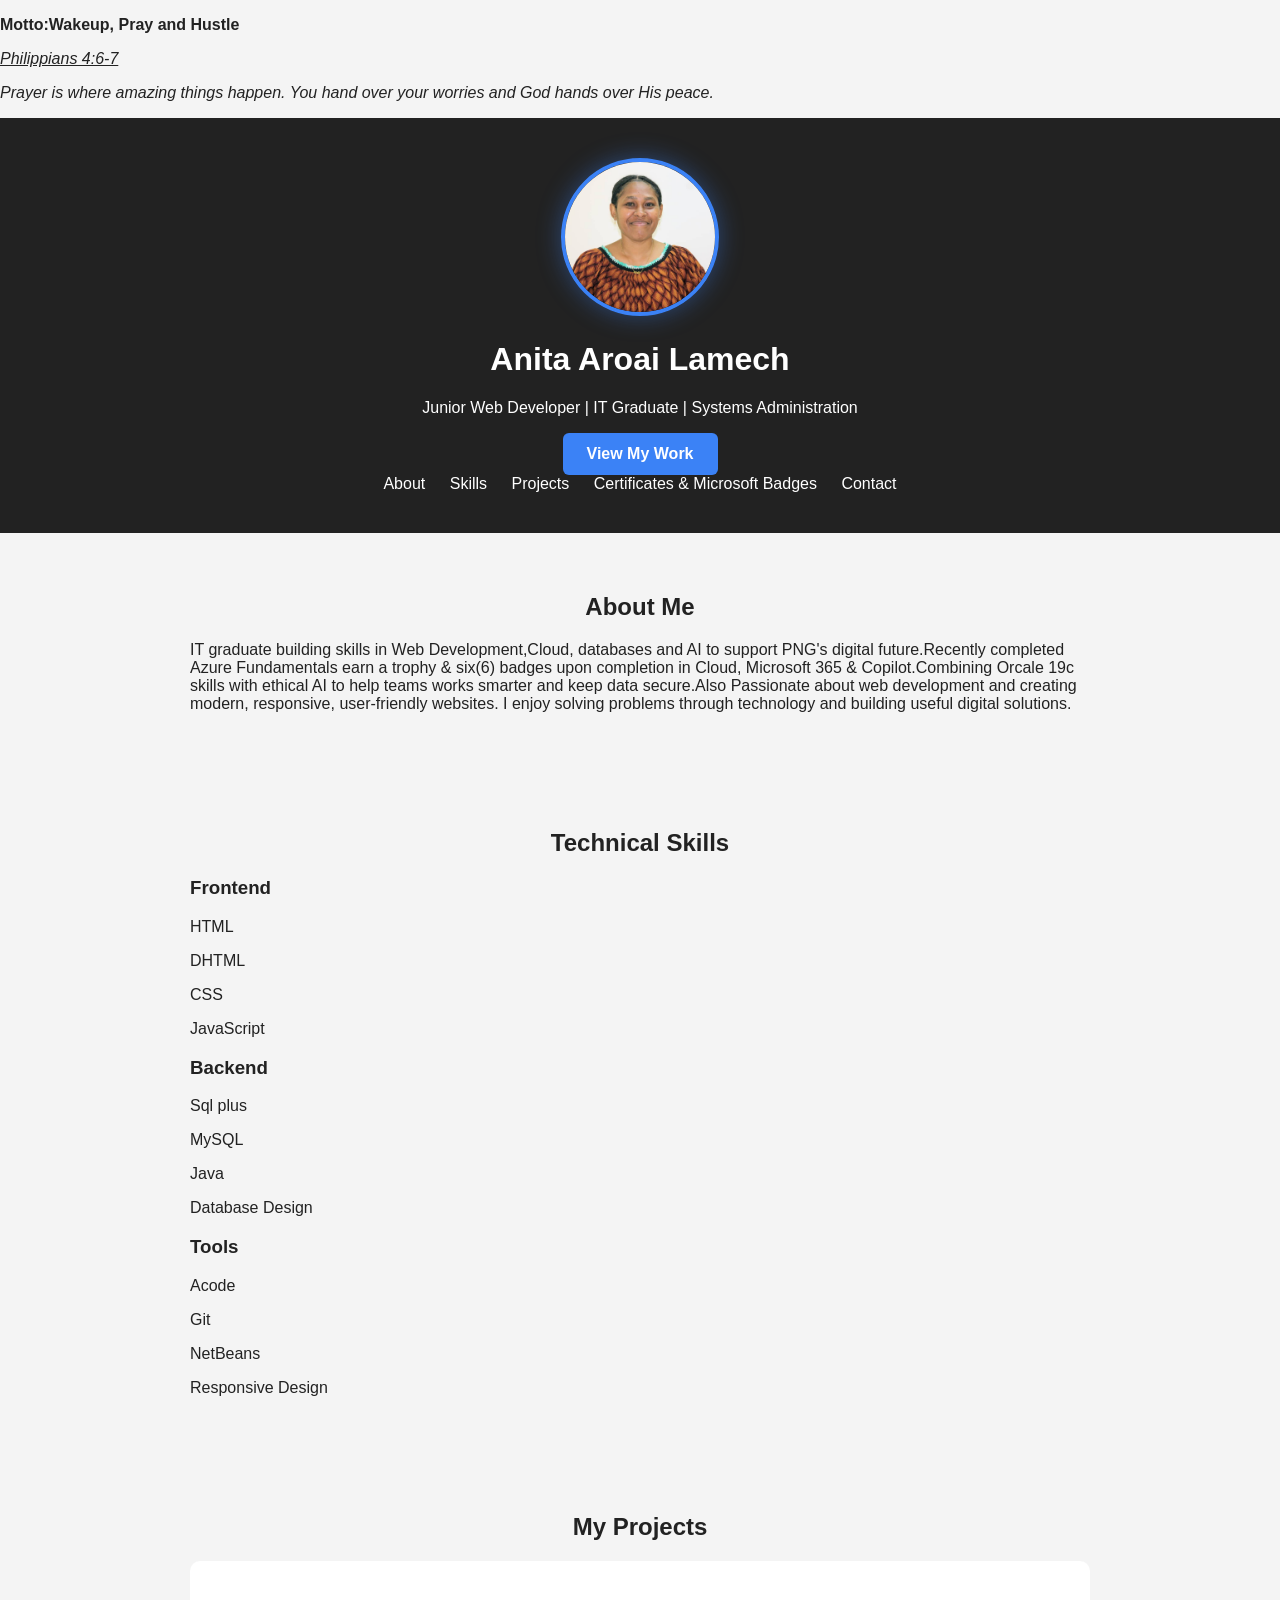
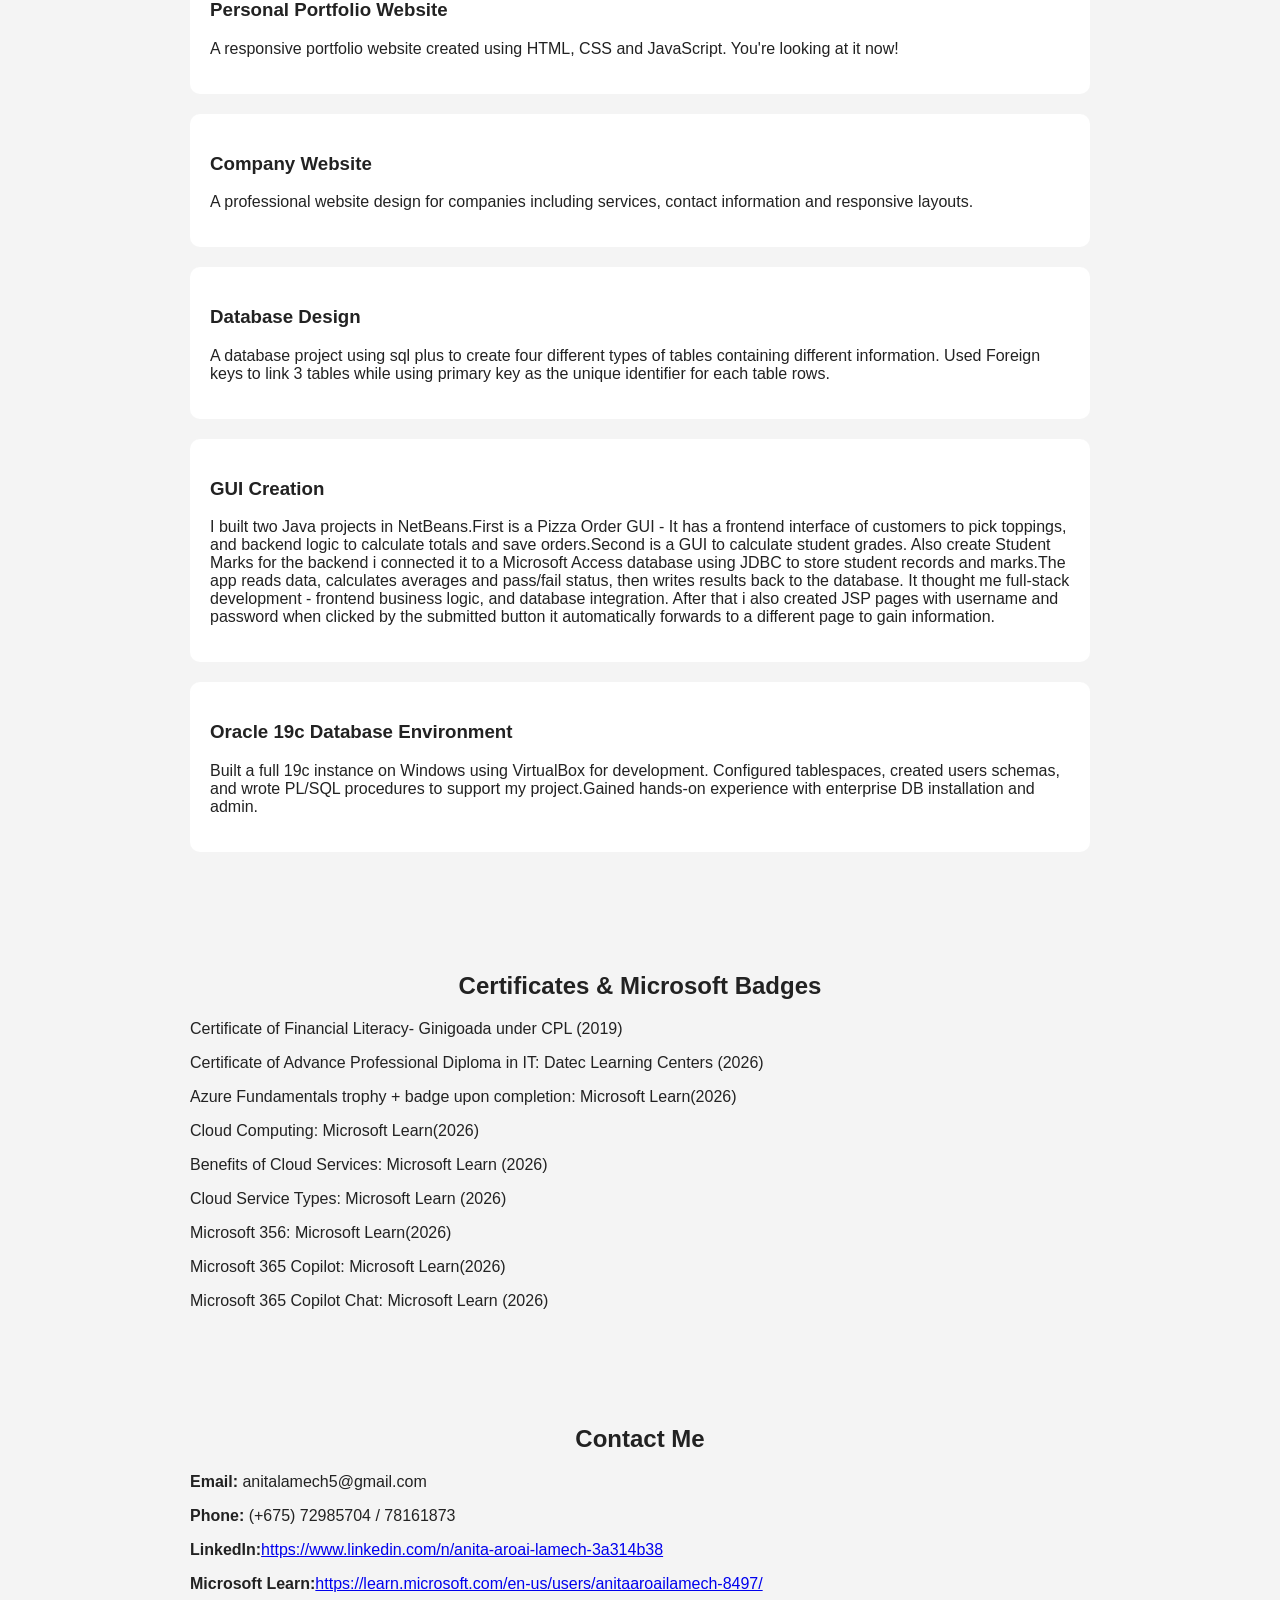
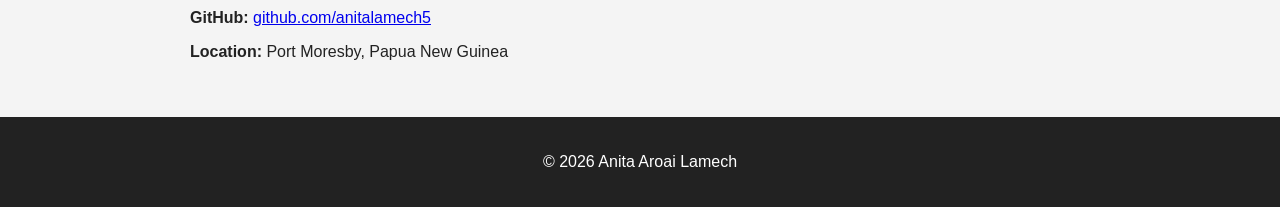
==== index.html @ cdf7db74 "Update index.html" ====
<!DOCTYPE html>
<html lang="en">
<head>
    <meta charset="UTF-8">
    <meta name="viewport" content="width=device-width, initial-scale=1.0">
        <p><b> Motto:Wakeup, Pray and Hustle</b></p>
         <p><i><u> Philippians 4:6-7</u></i></p>
         <p><i> Prayer is where amazing things happen. You hand over your worries and God hands over His peace.</i></p>
    
    <title>Anita Aroai Lamech | IT Graduate & Web Developer</title>
    <link rel="stylesheet" href="style.css">
    <style>
        body { font-family: 'Segoe UI', Sans-Serif; margin: 0; background: #f4f4f4; color: #222; }
        header { background: #222; color: white; text-align: center; padding: 40px; }
        nav a { color: white; margin: 10px; text-decoration: none; }
        section { padding: 40px; max-width: 900px; margin: auto; }
        h2 { text-align: center; }
        .box { display: flex; gap: 15px; justify-content: center; flex-wrap: wrap; }
        .box p { background: white; padding: 15px; border-radius: 8px; }
        .project { background: white; padding: 20px; margin: 20px 0; border-radius: 10px; }
        footer { text-align: center; background: #222; color: white; padding: 20px; }
        @media(max-width: 600px){ nav a { display: block; margin: 15px; }
        .profile{
          width: 180px; height: 180px;
          border-radius: 50%; object-fit: cover; border: 5px solid white; animation: fadeIn 2s;
        }
        .btn{
          display: inline-block; margin: 15px;
        }
        @keyframes fadeIn{
          from{
            opacity: 0; transform: translateY(-30pc)
          }
          to{
            opacity: 1; transform: translateY(0);
          }
          }
          section{
            animation: slideUp 1s;
          }
          @keyframes slideUp{
            from{
              opacity: 0;
              transform: translateY(40px);
            }
            to{
              opacity: 1;
              transform-box: translateY(0);
            }
            
          }
        }
        .profile-container {
  margin-bottom: 25px;
  text-align: center;
}

.profile-pic {
  width: 150px;
  height: 150px;
  border-radius: 50%;
  object-fit: cover;
  border: 4px solid #3b82f6;
  box-shadow: 0 0 25px rgba(59, 130, 246, 0.4);
  display: block;
  margin: 0 auto;
}

@media(max-width:600px){
  .profile-pic {
    width: 120px;
    height: 120px;
  }
}
        
    </style>
</head>
<body>
    <header>
      <div class="profile-container">
        <img src="profile.jpg" alt="Anita Lamech" class="profile-pic">
        </div>
        <h1>Anita Aroai Lamech</h1>
        <p>Junior Web Developer | IT Graduate | Systems Administration</p>
        <a href="#projects" class="btn">View My Work</a>
        <nav>
            <a href="#about">About</a>
            <a href="#skills">Skills</a>
            <a href="#projects">Projects</a>
            <a href="certificates">Certificates & Microsoft Badges</a>
            <a href="#contact">Contact</a>
        </nav>
    </header>
    <section id="about">
        <h2>About Me</h2>
        <p>IT graduate building skills in Web Development,Cloud, databases and AI to support PNG's digital future.Recently completed Azure Fundamentals earn a trophy & six(6) badges upon completion in Cloud, Microsoft 365 & Copilot.Combining Orcale 19c skills with ethical AI to help teams works smarter and keep data secure.Also Passionate about web development and creating modern, responsive, user-friendly websites. I enjoy solving problems through technology and building useful digital solutions.</p>
    </section>

    <section id="skills">
        <h2>Technical Skills</h2>
        <div class="cards">
          <div>
            <h3>Frontend</h3>
            <p>HTML</p>
            <p>DHTML</p>
            <p>CSS</p>
            <p>JavaScript</p>
            </div>
            <div>
              <h3>Backend</h3>
            <p>Sql plus</p>
            <p>MySQL</p>
             <p>Java</p>
            <p>Database Design</p>
        </div>
        <div>
          <h3>Tools</h3>
          <p>Acode</p>
          <p>Git</p>
          <p>NetBeans</p>
          <p>Responsive Design</p>
        </div>
    </section>

    <section id="projects">
        <h2>My Projects</h2>
        <div class="project">
            <h3>Personal Portfolio Website</h3>
            <p>A responsive portfolio website created using HTML, CSS and JavaScript. You're looking at it now!</p>
        </div>
        <div class="project">
            <h3>Company Website</h3>
            <p>A professional website design for companies including services, contact information and responsive layouts.</p>
        </div>
        <div class="project">
            <h3>Database Design</h3>
            <p>A database project using sql plus to create four different types of tables containing different information. Used Foreign keys to link 3 tables while using primary key as the unique identifier for each table rows.</p>
        </div>
        <div class="project">
            <h3>GUI Creation</h3>
            <p> I built two Java projects in NetBeans.First is a Pizza Order GUI - It has a frontend interface of customers to pick toppings, and backend logic to calculate totals and save orders.Second is a GUI to calculate student grades. Also create Student Marks for the backend i connected it to a Microsoft Access database using JDBC to store student records and marks.The app reads data, calculates averages and pass/fail status, then writes results back to the database. It thought me full-stack development - frontend business logic, and database integration. After that i also created JSP pages with username and password when clicked by the submitted button it automatically forwards to a different page to gain information.</p>
        </div>
        <div class="project">
            <h3>Oracle 19c Database Environment</h3>
            <p>Built a full 19c instance on Windows using VirtualBox for development.
            Configured tablespaces, created users schemas, and wrote PL/SQL procedures to support my project.Gained hands-on experience with enterprise DB installation and admin.</p>
        </div>
    </section>
    <section id="certificates">
        <h2>Certificates & Microsoft Badges</h2>
        <p>Certificate of Financial Literacy-
           Ginigoada under CPL (2019)</p>
        <p>Certificate of Advance Professional Diploma in IT:
           Datec Learning Centers (2026)<p>
        <p>Azure Fundamentals trophy + badge upon completion:
           Microsoft Learn(2026)</p>
        <p>Cloud Computing:
           Microsoft Learn(2026)</p>
        <p>Benefits of Cloud Services:
           Microsoft Learn (2026)</p>
        <p>Cloud Service Types:
           Microsoft Learn (2026)</p>
        <p>Microsoft 356:
           Microsoft Learn(2026)</p>
        <p>Microsoft 365 Copilot:
           Microsoft Learn(2026)</p>
        <p>Microsoft 365 Copilot Chat: 
           Microsoft Learn (2026)</p>
        
    </section>

    <section id="contact">
        <h2>Contact Me</h2>
        <p><strong>Email:</strong> anitalamech5@gmail.com</p>
        <p><strong>Phone:</strong> (+675) 72985704 / 78161873</p>
        <p><strong>LinkedIn:</strong><a href="https://www.linkedin.com/n/anita-aroai-lamech-3a314b38" target="_blank">https://www.linkedin.com/n/anita-aroai-lamech-3a314b38</a></p>
        <p><strong>Microsoft Learn:</strong><a href="https://learn.microsoft.com/en-us/users/anitaaroailamech-8497/" target="_blank">https://learn.microsoft.com/en-us/users/anitaaroailamech-8497/</a></p>
        <p><strong>GitHub:</strong> <a href="https://github.com/anitalamech5" target="_blank">github.com/anitalamech5</a></p>
        <p><strong>Location:</strong> Port Moresby, Papua New Guinea</p>
    </section>

    <footer>
        <p>© 2026 Anita Aroai Lamech</p>
    </footer>

    <script>
        console.log("Portfolio Loaded Successfully");
    </script>
</body>
</html>
---- style.css ----
.profile-container {
  margin-bottom: 25px;
  text-align: center;
}

.profile-pic {
  width: 150px;
  height: 150px;
  border-radius: 50%;
  object-fit: cover;
  border: 4px solid #3b82f6;
  box-shadow: 0 8px 25px rgba(59, 130, 246, 0.4);
}

.hero-buttons {
  display: flex;
  gap: 15px;
  justify-content: center;
  margin-top: 20px;
}

.btn {
  padding: 12px 24px;
  background: #3b82f6;
  color: white;
  text-decoration: none;
  border-radius: 6px;
  font-weight: 600;
  display: inline-block;
}

.btn-outline {
  background: transparent;
  border: 2px solid #3b82f6;
  color: #3b82f6;
}

.btn-outline:hover {
  background: #3b82f6;
  color: white;
}

@media(max-width:600px){
  .profile-pic {
    width: 120px;
    height: 120px;
  }
  .hero-buttons {
    flex-direction: column;
    align-items: center;
  }
  .btn {
    width: 200px;
    text-align: center;
  }
}
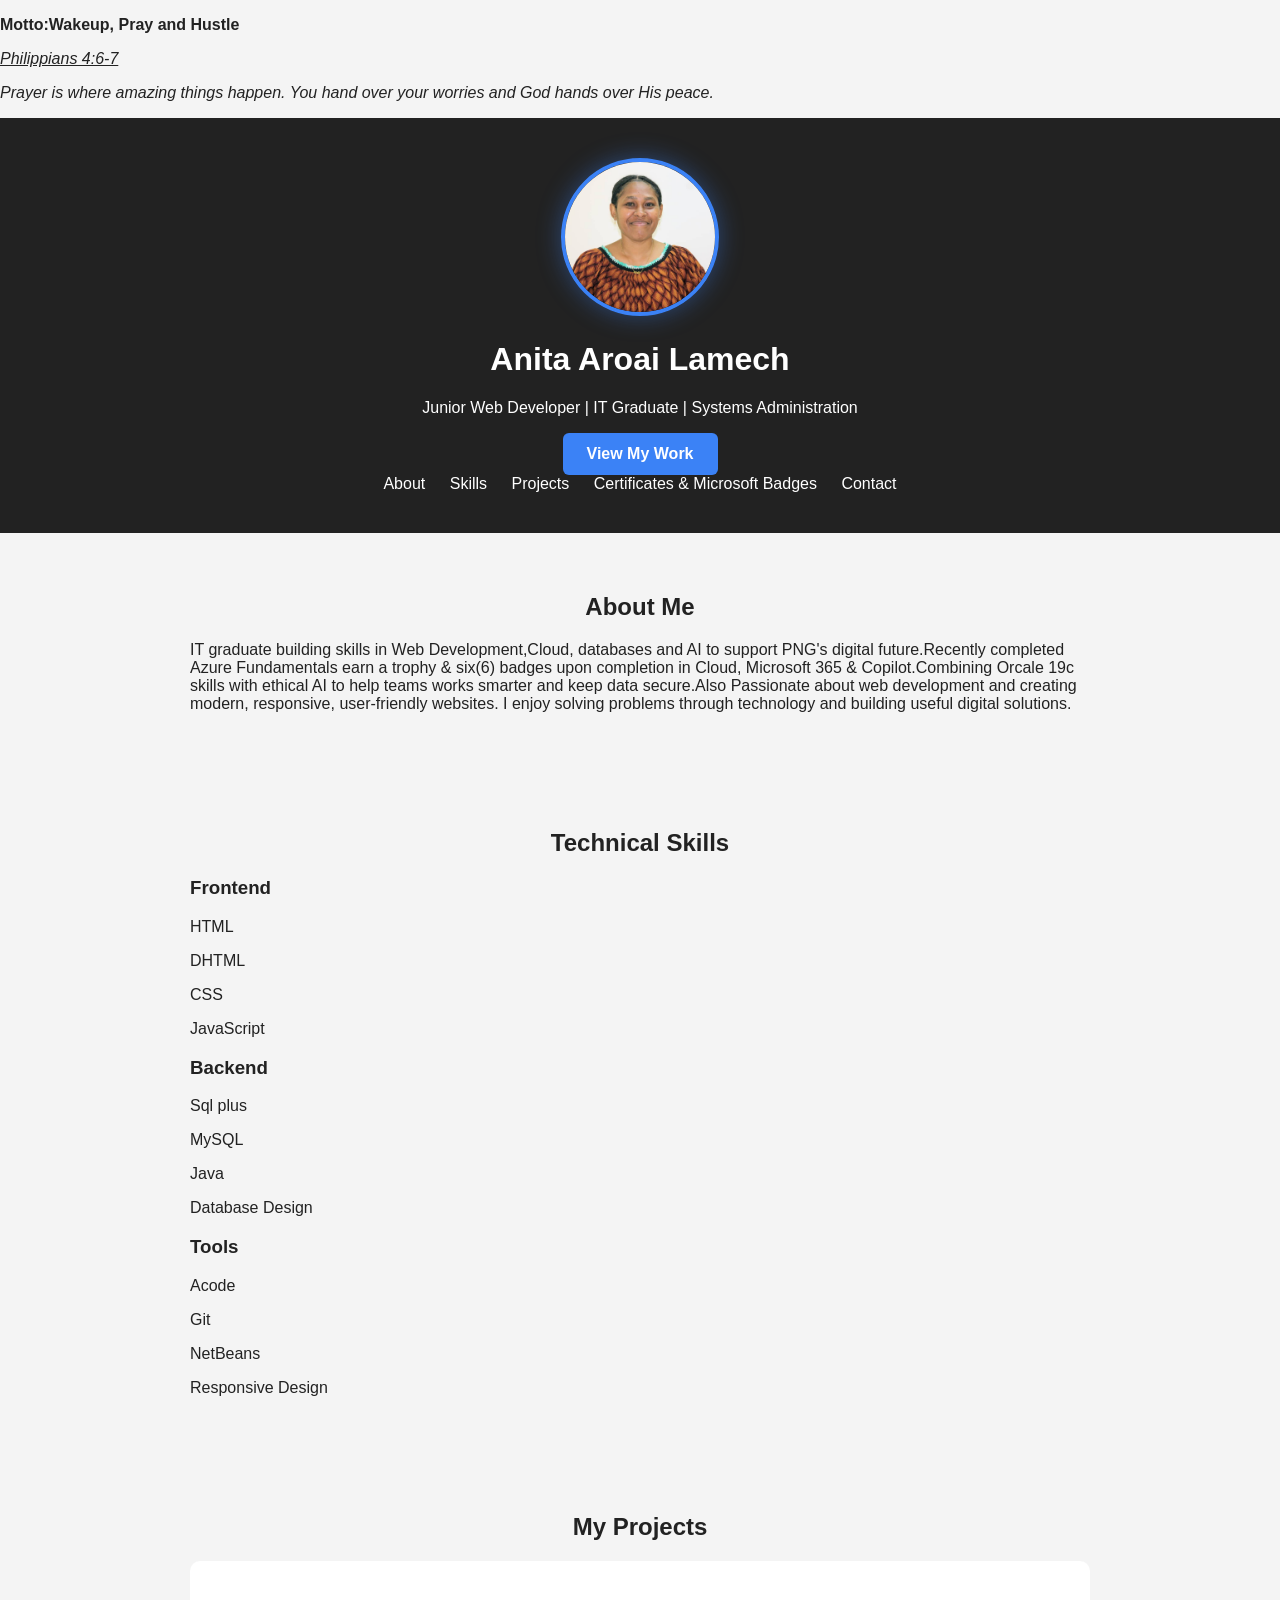
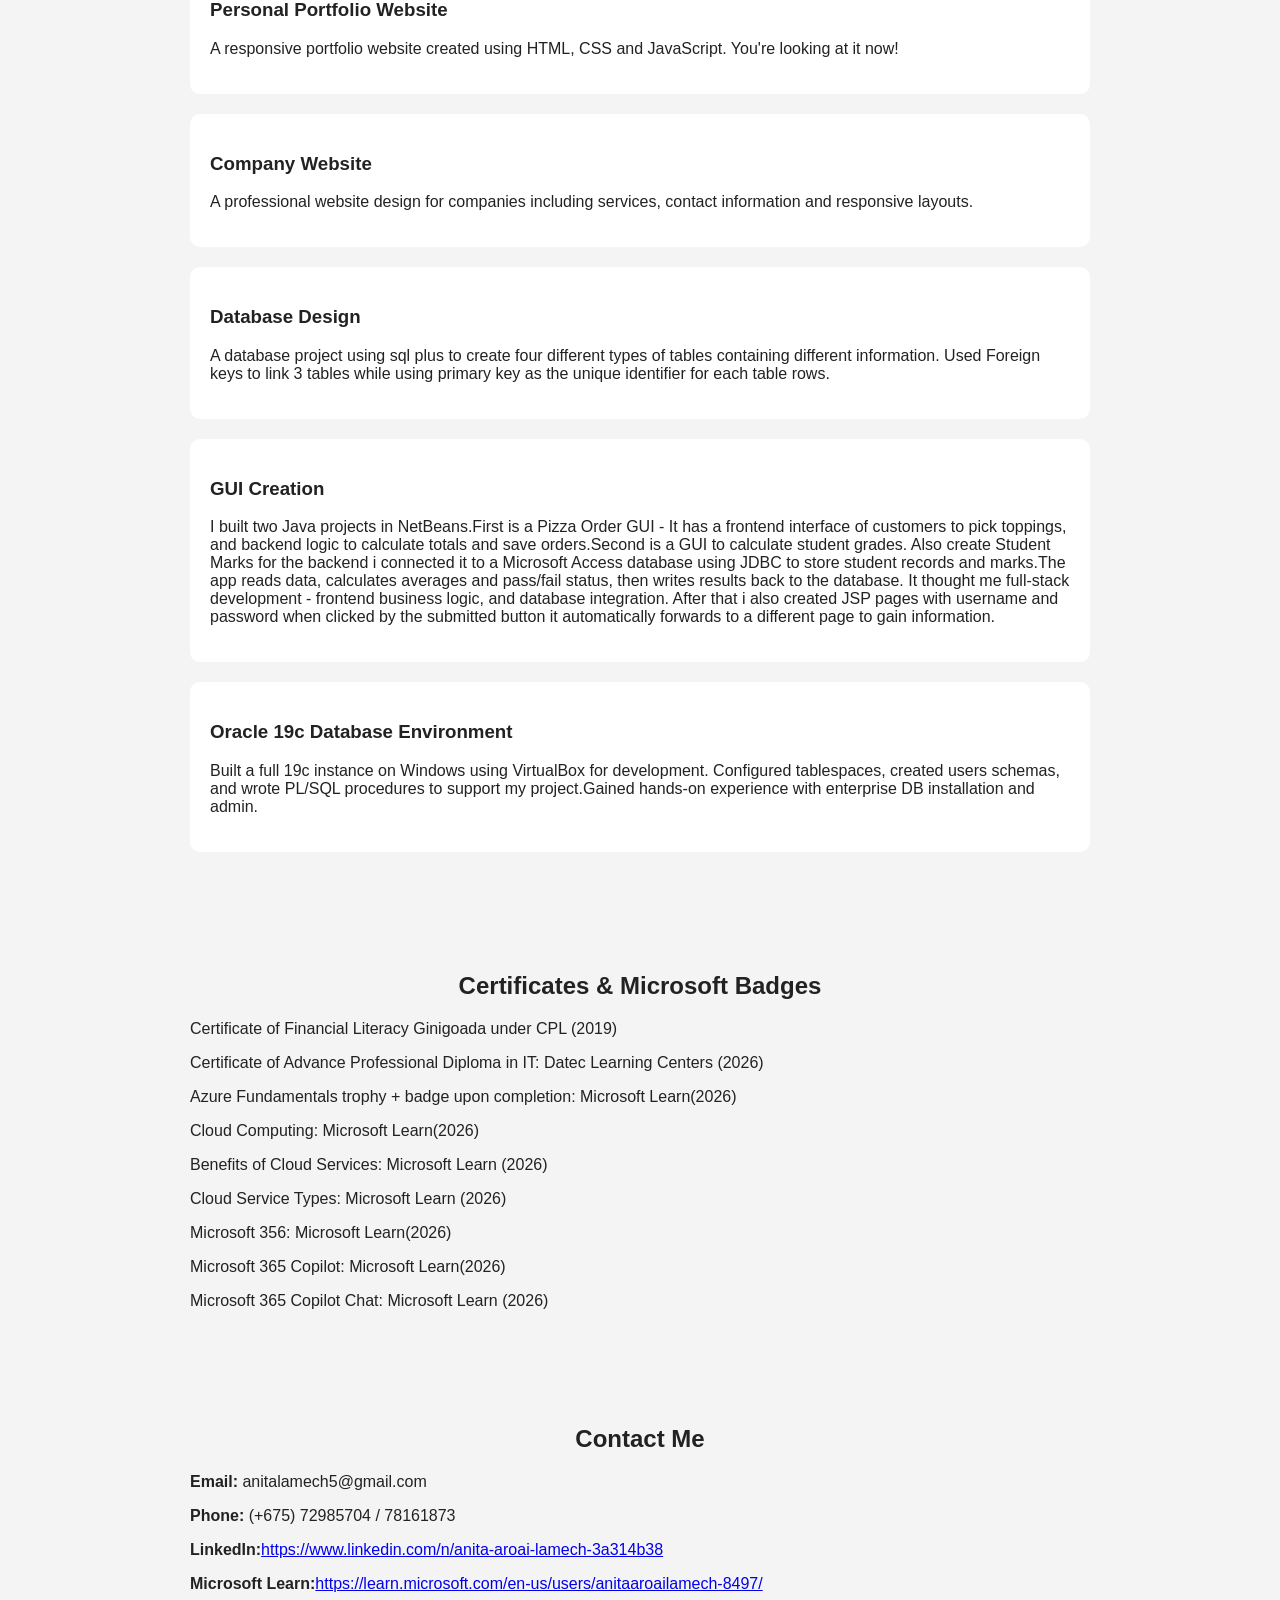
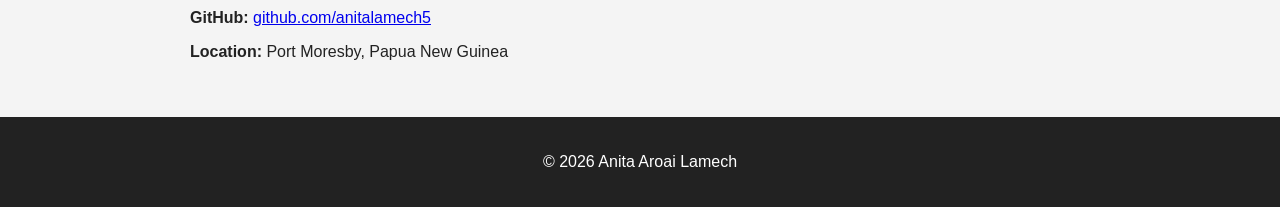
==== commit 61de5d3d: "Update index.html" ====
--- a/index.html
+++ b/index.html
@@ -87,7 +87,7 @@
             <a href="#about">About</a>
             <a href="#skills">Skills</a>
             <a href="#projects">Projects</a>
-            <a href="certificates">Certificates & Microsoft Badges</a>
+            <a href="#certificates">Certificates & Microsoft Badges</a>
             <a href="#contact">Contact</a>
         </nav>
     </header>
@@ -147,9 +147,9 @@
         </div>
     </section>
     <section id="certificates">
-        <h2>Certificates & Microsoft Badges</h2>
-        <p>Certificate of Financial Literacy-
-           Ginigoada under CPL (2019)</p>
+        <h2><th>Certificates & Microsoft Badges</th></h2>
+        <p><tr>Certificate of Financial Literacy</tr>
+           <td>Ginigoada under CPL (2019)</td></p>
         <p>Certificate of Advance Professional Diploma in IT:
            Datec Learning Centers (2026)<p>
         <p>Azure Fundamentals trophy + badge upon completion:
@@ -171,9 +171,9 @@
 
     <section id="contact">
         <h2>Contact Me</h2>
-        <p><strong>Email:</strong> anitalamech5@gmail.com</p>
+        <p><strong>Email:</strong> <a href="anitalamech5@gmail.com" target="_blank"></a>anitalamech5@gmail.com</p>
         <p><strong>Phone:</strong> (+675) 72985704 / 78161873</p>
-        <p><strong>LinkedIn:</strong><a href="https://www.linkedin.com/n/anita-aroai-lamech-3a314b38" target="_blank">https://www.linkedin.com/n/anita-aroai-lamech-3a314b38</a></p>
+        <p><strong>LinkedIn:</strong><a href="https://www.linkedin.com/in/anita-aroai-lamech-3a314b38" target="_blank">https://www.linkedin.com/n/anita-aroai-lamech-3a314b38</a></p>
         <p><strong>Microsoft Learn:</strong><a href="https://learn.microsoft.com/en-us/users/anitaaroailamech-8497/" target="_blank">https://learn.microsoft.com/en-us/users/anitaaroailamech-8497/</a></p>
         <p><strong>GitHub:</strong> <a href="https://github.com/anitalamech5" target="_blank">github.com/anitalamech5</a></p>
         <p><strong>Location:</strong> Port Moresby, Papua New Guinea</p>
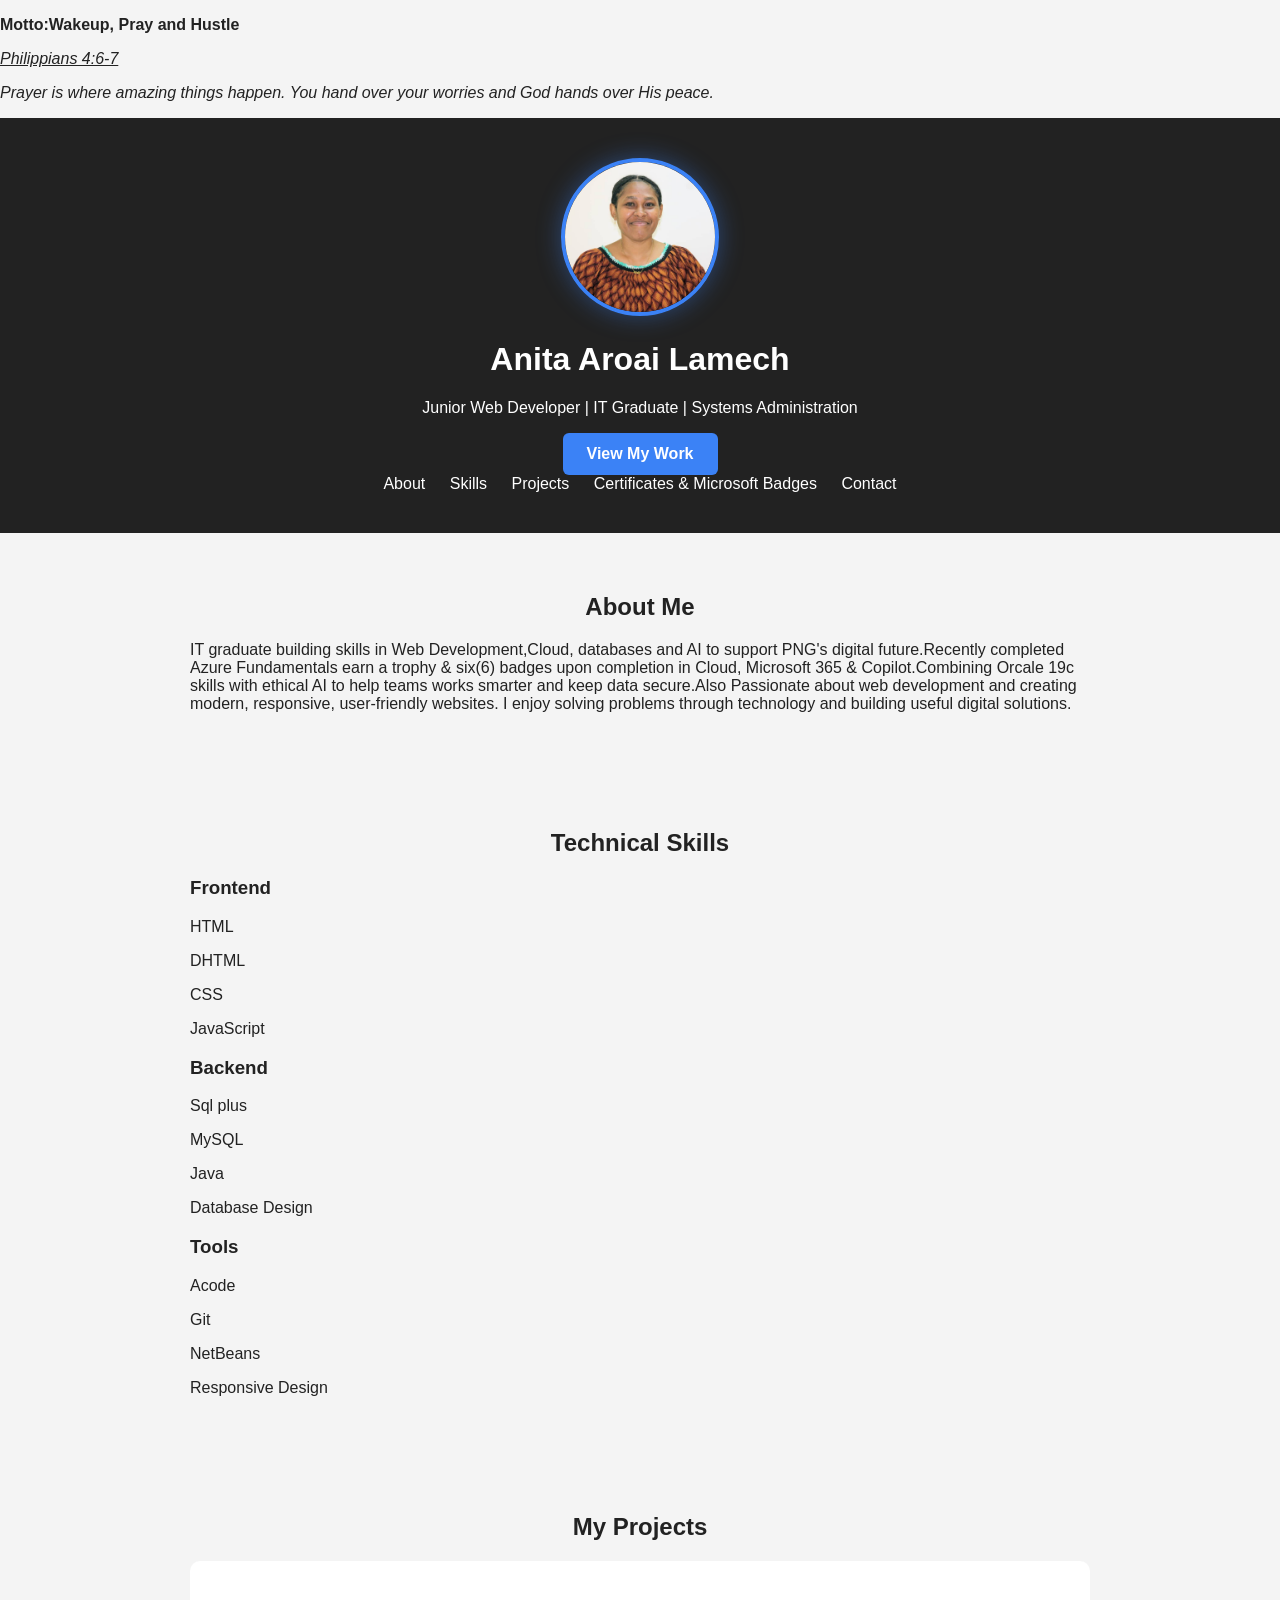
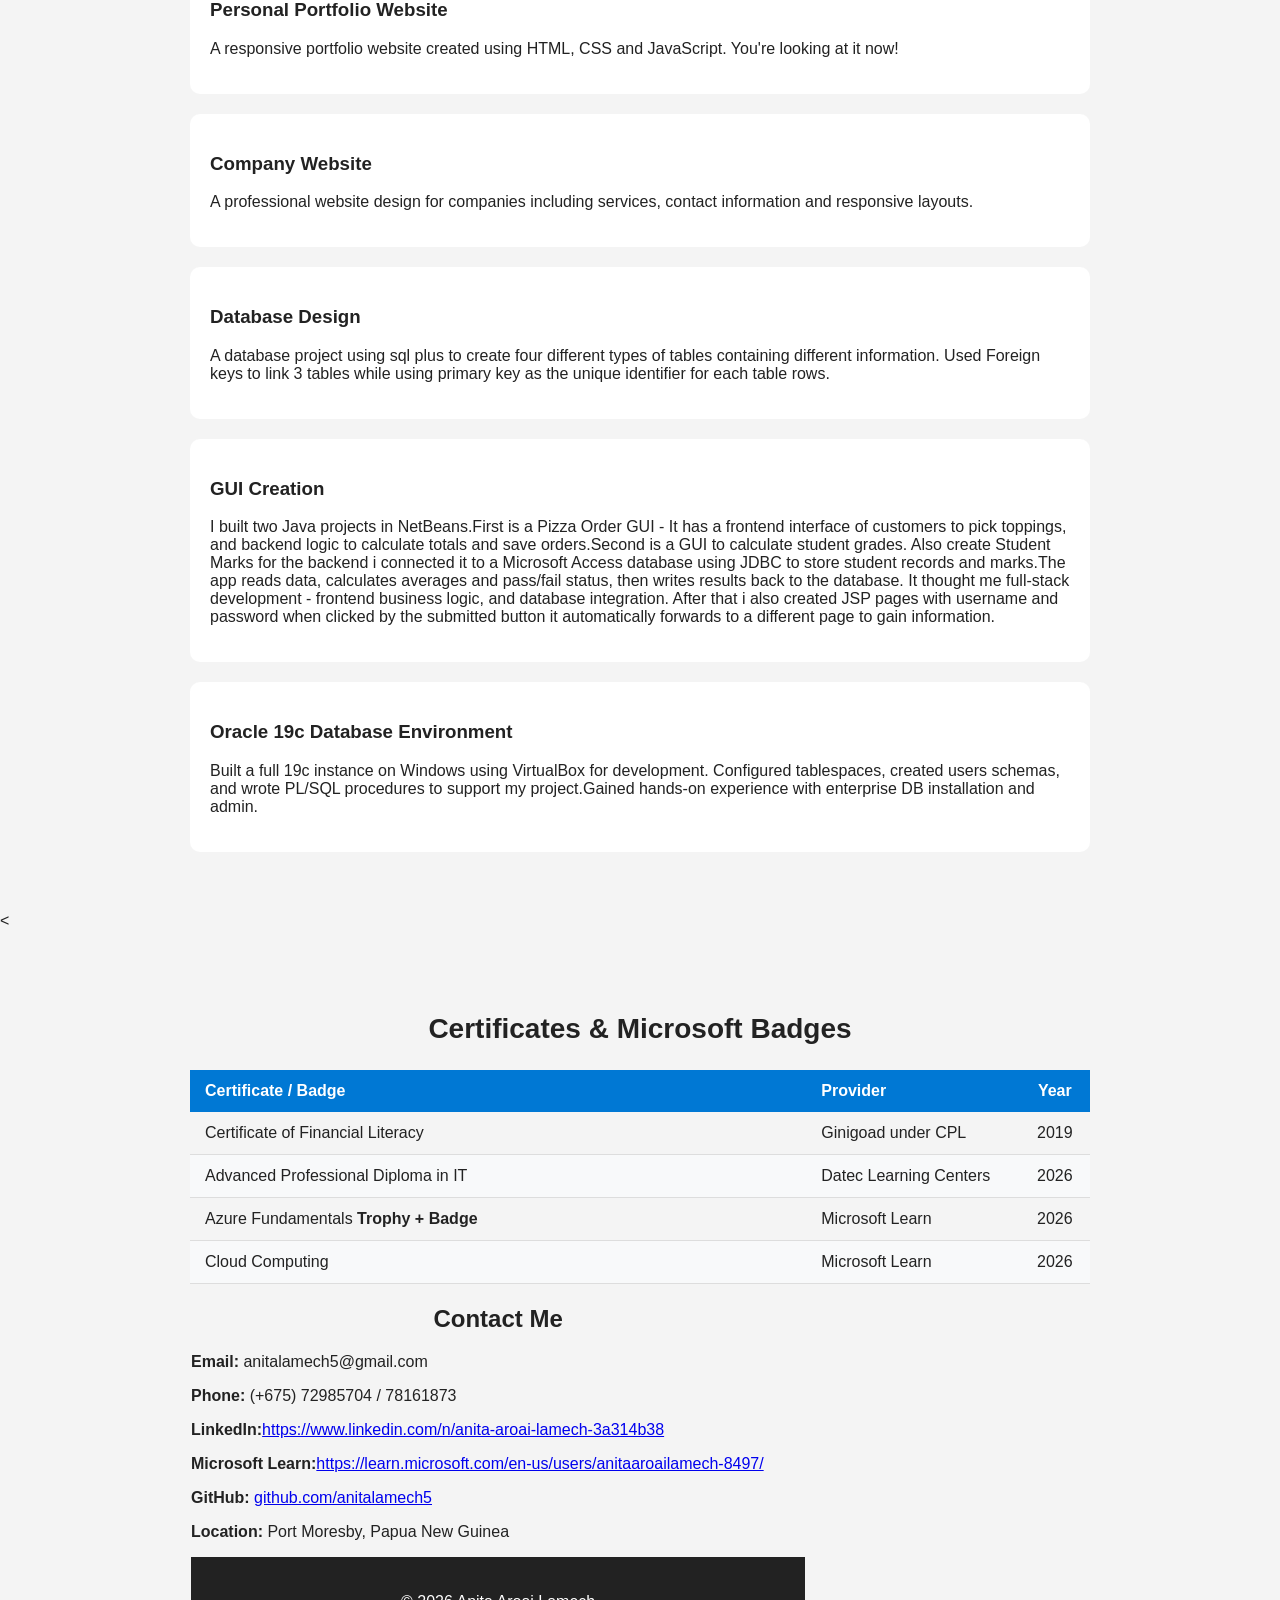
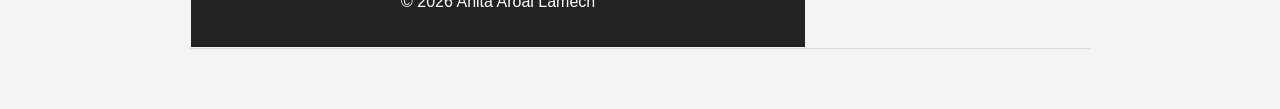
==== commit 92d8a94c: "Update index.html" ====
--- a/index.html
+++ b/index.html
@@ -146,28 +146,51 @@
             Configured tablespaces, created users schemas, and wrote PL/SQL procedures to support my project.Gained hands-on experience with enterprise DB installation and admin.</p>
         </div>
     </section>
-    <section id="certificates">
-        <h2><th>Certificates & Microsoft Badges</th></h2>
-        <p><tr>Certificate of Financial Literacy</tr>
-           <td>Ginigoada under CPL (2019)</td></p>
-        <p>Certificate of Advance Professional Diploma in IT:
-           Datec Learning Centers (2026)<p>
-        <p>Azure Fundamentals trophy + badge upon completion:
-           Microsoft Learn(2026)</p>
-        <p>Cloud Computing:
-           Microsoft Learn(2026)</p>
-        <p>Benefits of Cloud Services:
-           Microsoft Learn (2026)</p>
-        <p>Cloud Service Types:
-           Microsoft Learn (2026)</p>
-        <p>Microsoft 356:
-           Microsoft Learn(2026)</p>
-        <p>Microsoft 365 Copilot:
-           Microsoft Learn(2026)</p>
-        <p>Microsoft 365 Copilot Chat: 
-           Microsoft Learn (2026)</p>
+    <<!-- Certificates Section -->
+<section id="certificates" style="max-width: 900px; margin: 40px auto; padding: 20px; font-family: Arial, sans-serif;">
+  
+  <h2 style="text-align: center; font-size: 28px; margin-bottom: 25px;">
+    Certificates & Microsoft Badges
+  </h2>
+
+  <div style="overflow-x: auto;"> <!-- makes table scroll on small phones -->
+    <table style="width: 100%; border-collapse: collapse; box-shadow: 0 2px 8px rgba(0,0,0,0.1);">
+      
+      <thead style="background: #0078D4; color: white;">
+        <tr>
+          <th style="text-align: left; padding: 12px 15px; font-size: 16px;">Certificate / Badge</th>
+          <th style="text-align: left; padding: 12px 15px; font-size: 16px;">Provider</th>
+          <th style="text-align: center; padding: 12px 15px; font-size: 16px;">Year</th>
+        </tr>
+      </thead>
+
+      <tbody>
+        <tr style="border-bottom: 1px solid #ddd;">
+          <td style="padding: 12px 15px;">Certificate of Financial Literacy</td>
+          <td style="padding: 12px 15px;">Ginigoad under CPL</td>
+          <td style="padding: 12px 15px; text-align: center;">2019</td>
+        </tr>
         
-    </section>
+        <tr style="background: #f8f9fa; border-bottom: 1px solid #ddd;">
+          <td style="padding: 12px 15px;">Advanced Professional Diploma in IT</td>
+          <td style="padding: 12px 15px;">Datec Learning Centers</td>
+          <td style="padding: 12px 15px; text-align: center;">2026</td>
+        </tr>
+
+        <tr style="border-bottom: 1px solid #ddd;">
+          <td style="padding: 12px 15px;">Azure Fundamentals <strong>Trophy + Badge</strong></td>
+          <td style="padding: 12px 15px;">Microsoft Learn</td>
+          <td style="padding: 12px 15px; text-align: center;">2026</td>
+        </tr>
+
+        <tr style="background: #f8f9fa; border-bottom: 1px solid #ddd;">
+          <td style="padding: 12px 15px;">Cloud Computing</td>
+          <td style="padding: 12px 15px;">Microsoft Learn</td>
+          <td style="padding: 12px 15px; text-align: center;">2026</td>
+        </tr>
+
+        <tr style="border-bottom: 1px solid #ddd;">
+          <td style="padding: 
 
     <section id="contact">
         <h2>Contact Me</h2>
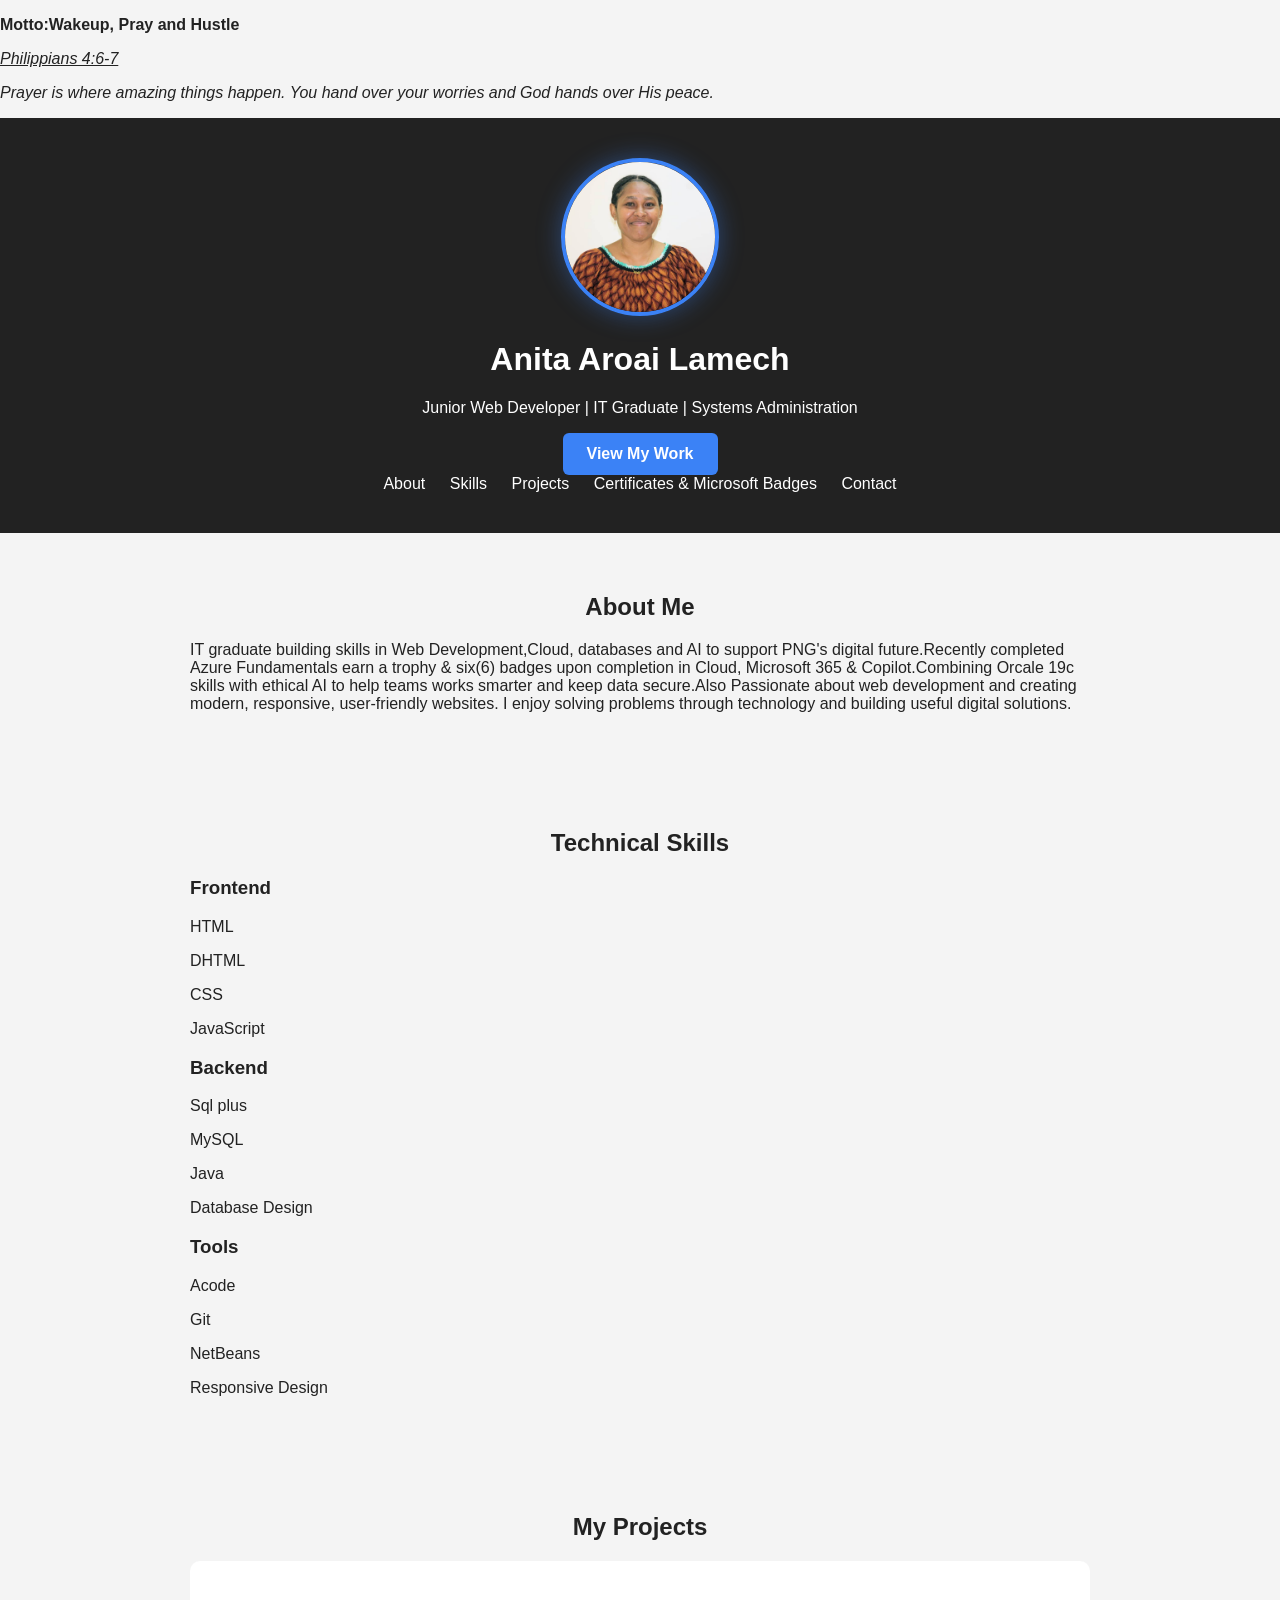
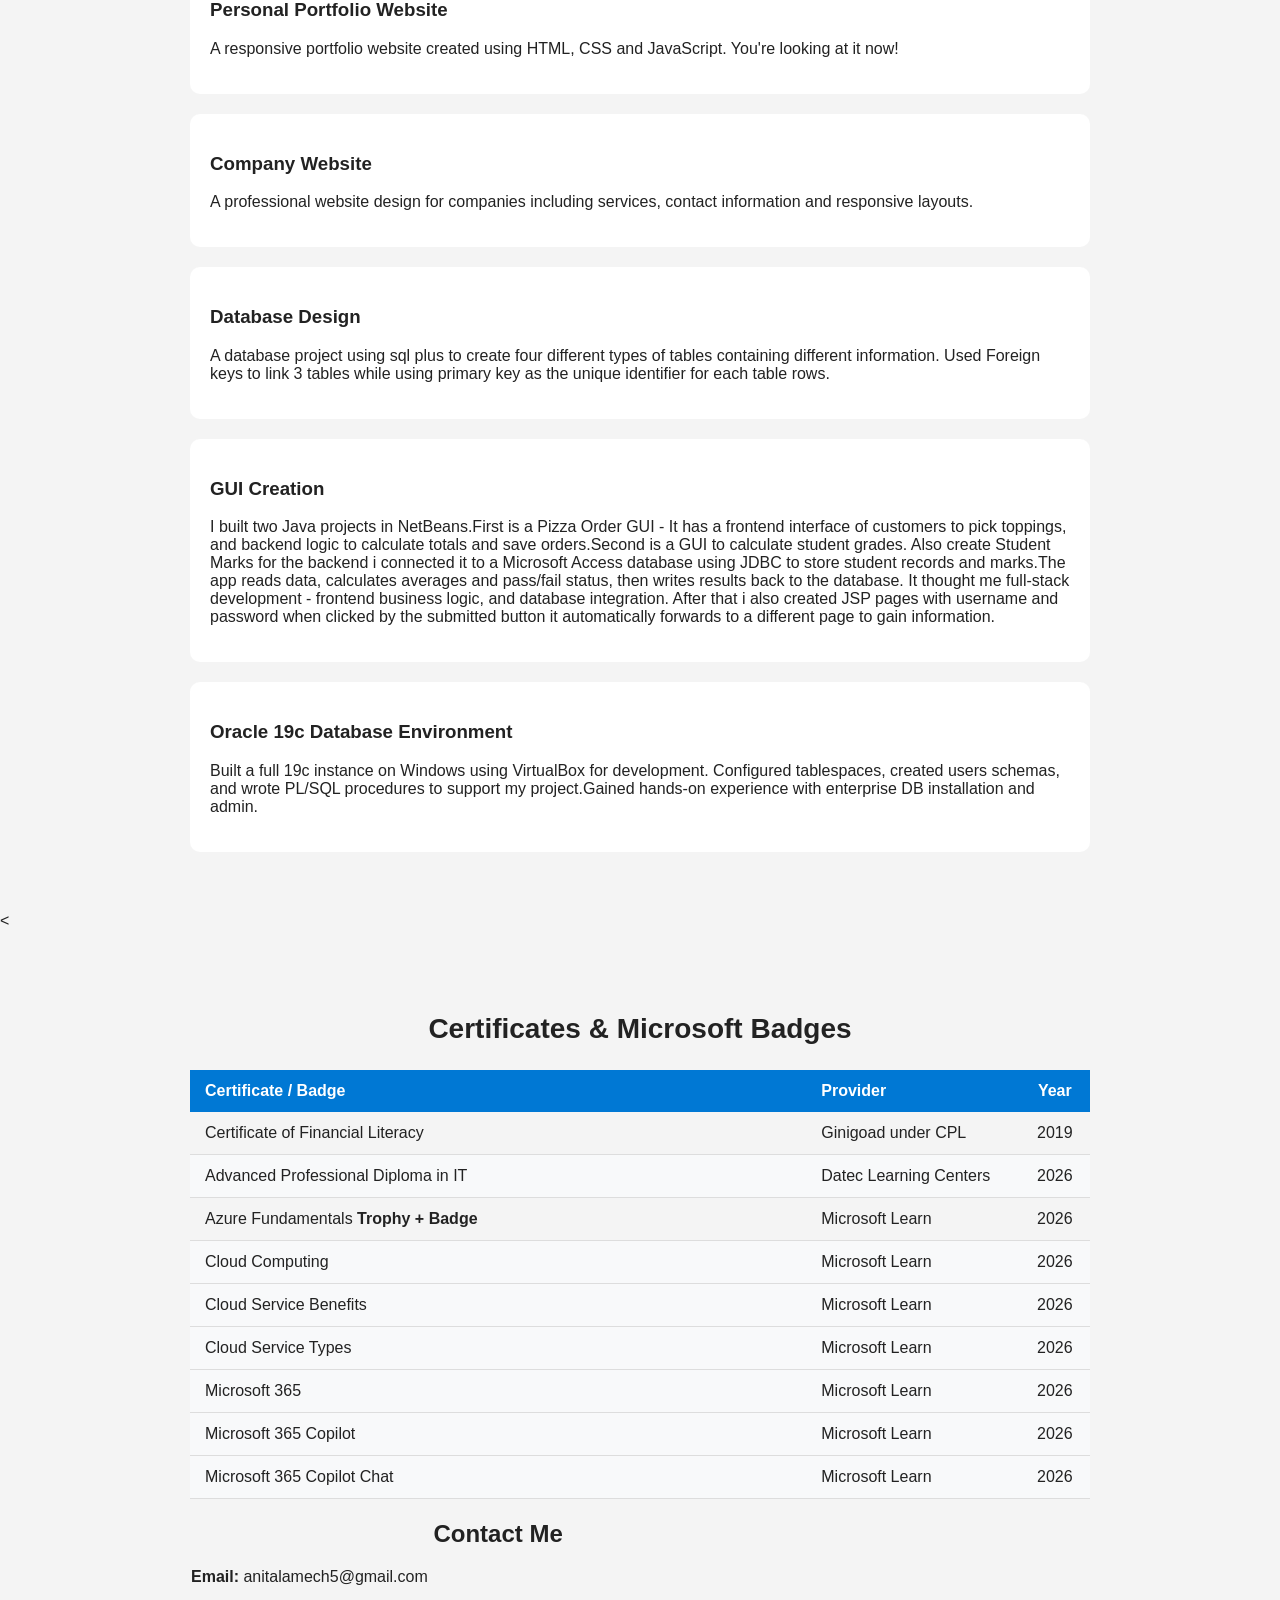
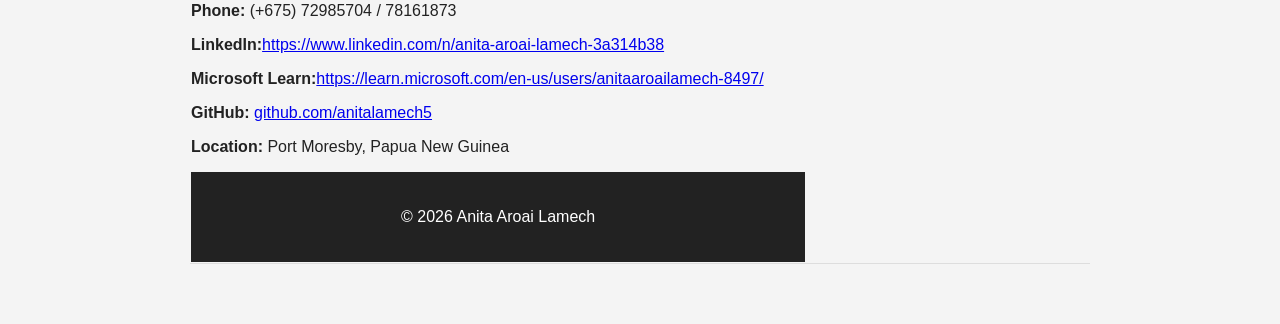
==== commit 4d25331a: "Update index.html" ====
--- a/index.html
+++ b/index.html
@@ -188,6 +188,31 @@
           <td style="padding: 12px 15px;">Microsoft Learn</td>
           <td style="padding: 12px 15px; text-align: center;">2026</td>
         </tr>
+          <tr style="background: #f8f9fa; border-bottom: 1px solid #ddd;">
+              <td style="padding: 12px 15px;">Cloud Service Benefits</td>
+              <td style="padding: 12px 15px;">Microsoft Learn</td>
+              <td style="padding: 12px 15px; text-align: center;">2026</td>
+          </tr>
+          <tr style="background: #f8f9fa; border-bottom: 1px solid #ddd;">
+              <td style="padding: 12px 15px;">Cloud Service Types</td>
+              <td style="padding: 12px 15px;">Microsoft Learn</td>
+              <td style="padding: 12px 15px; text-align: center;">2026</td>
+          </tr>
+          <tr style="background: #f8f9fa; border-bottom: 1px solid #ddd;">
+              <td style="padding: 12px 15px;">Microsoft 365</td>
+              <td style="padding: 12px 15px;">Microsoft Learn</td>
+              <td style="padding: 12px 15px; text-align: center;">2026</td>
+          </tr>
+          <tr style="background: #f8f9fa; border-bottom: 1px solid #ddd;">
+              <td style="padding: 12px 15px;">Microsoft 365 Copilot</td>
+              <td style="padding: 12px 15px;">Microsoft Learn</td>
+              <td style="padding: 12px 15px; text-align: center;">2026</td>
+          </tr>
+          <tr style="background: #f8f9fa; border-bottom: 1px solid #ddd;">
+              <td style="padding: 12px 15px;">Microsoft 365 Copilot Chat</td>
+              <td style="padding: 12px 15px;">Microsoft Learn</td>
+              <td style="padding: 12px 15px; text-align: center;">2026</td>
+          </tr>
 
         <tr style="border-bottom: 1px solid #ddd;">
           <td style="padding: 
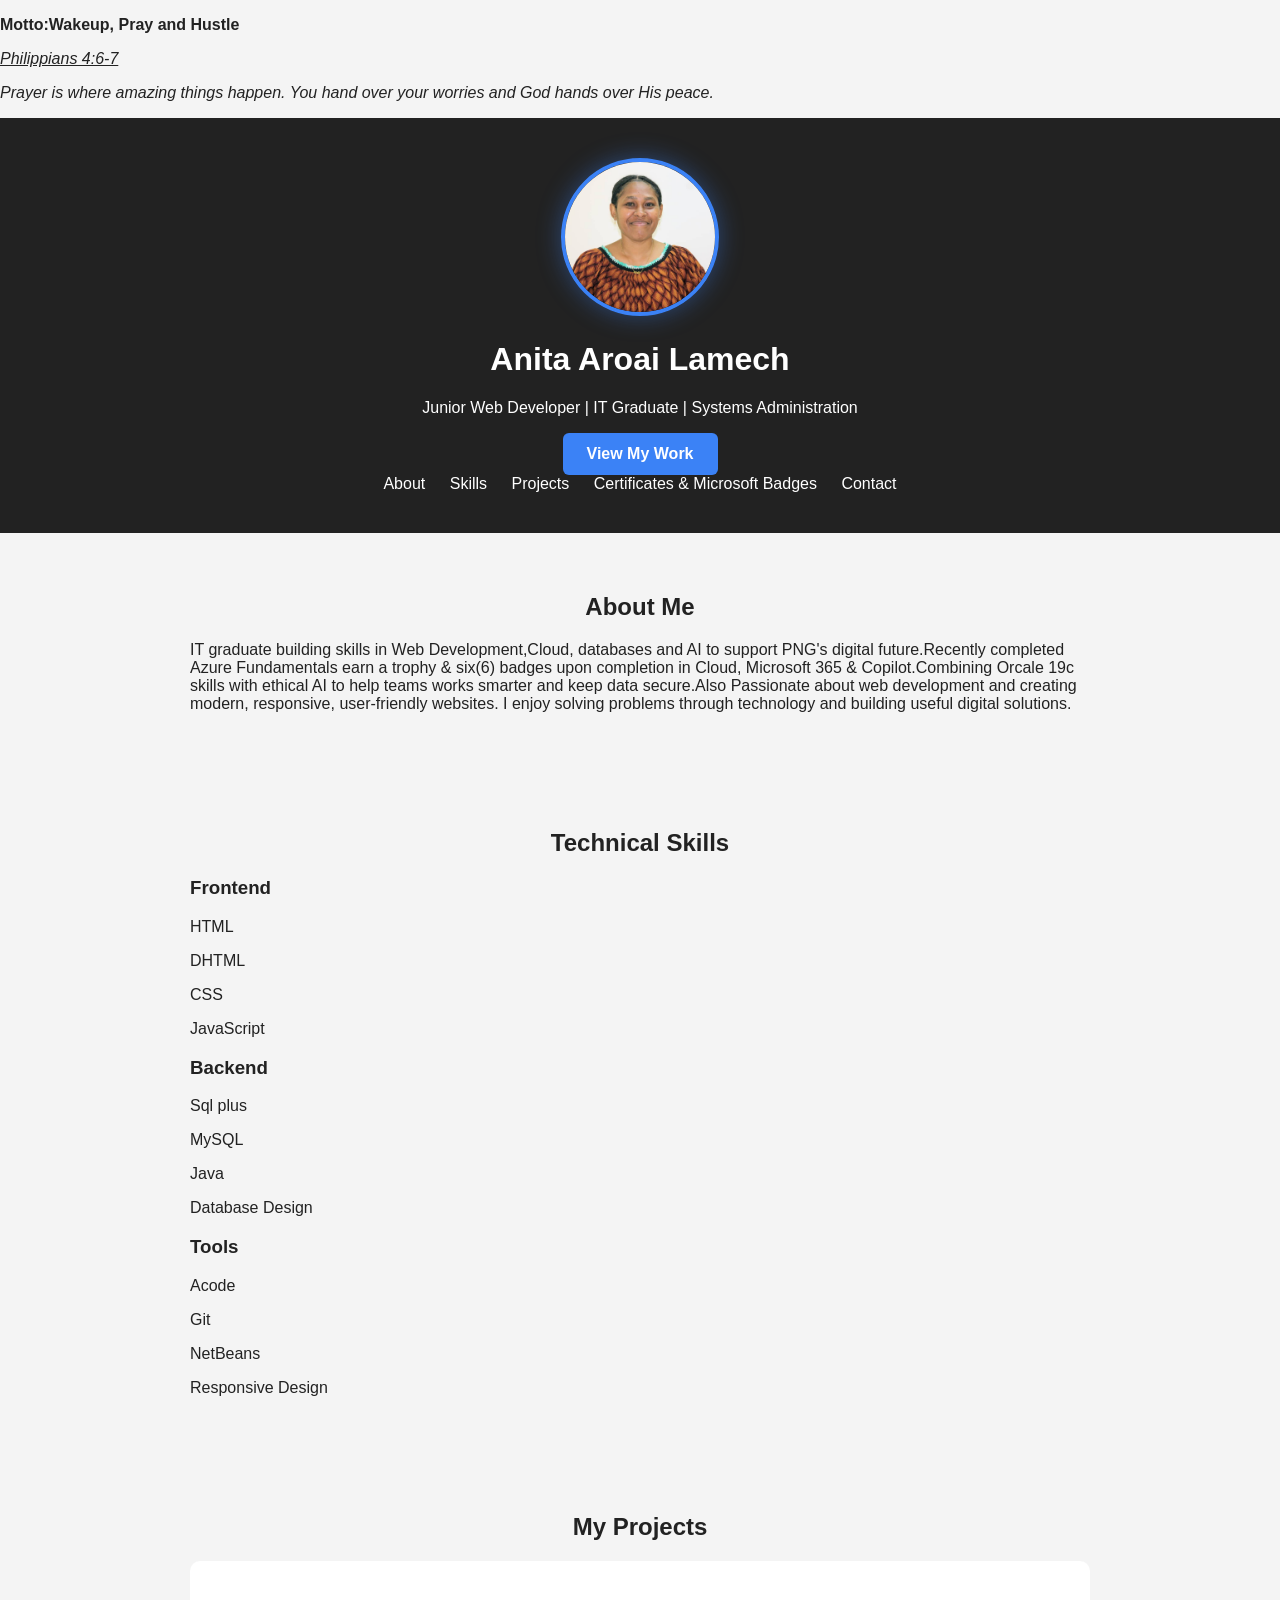
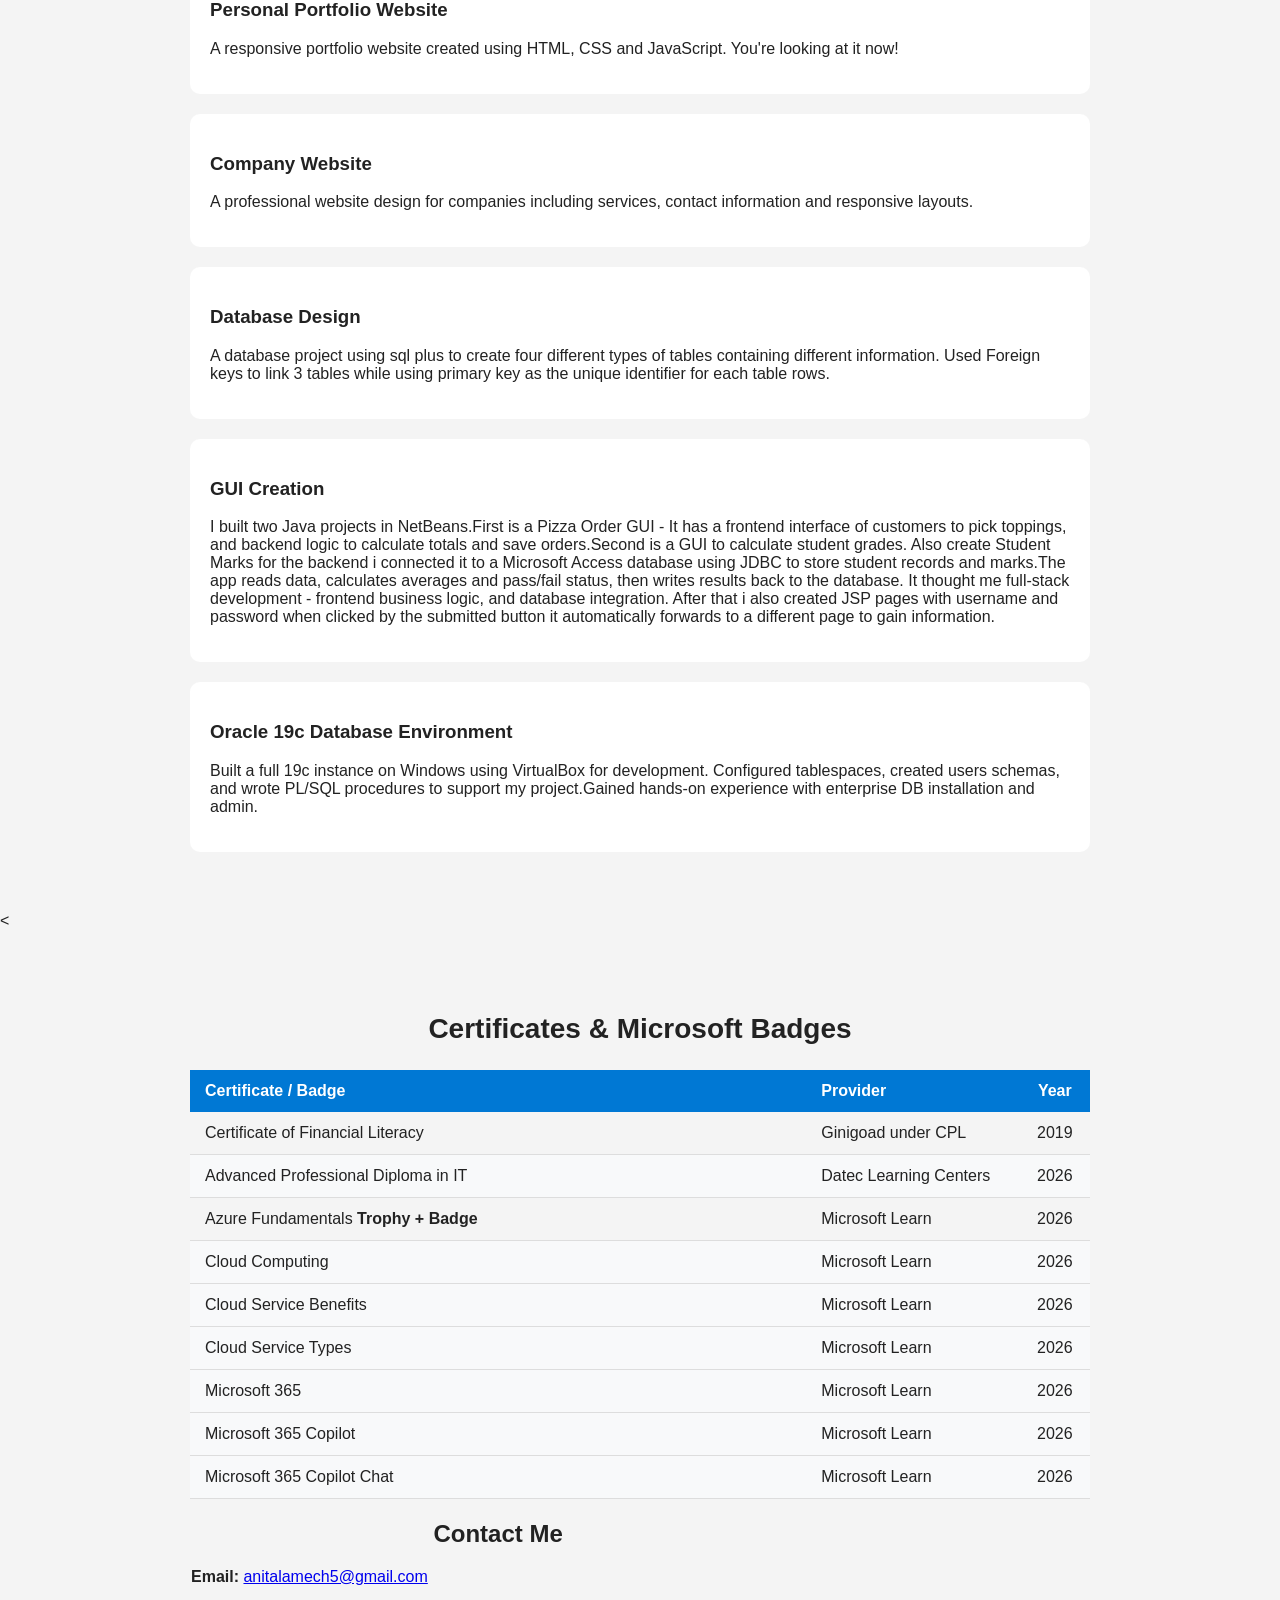
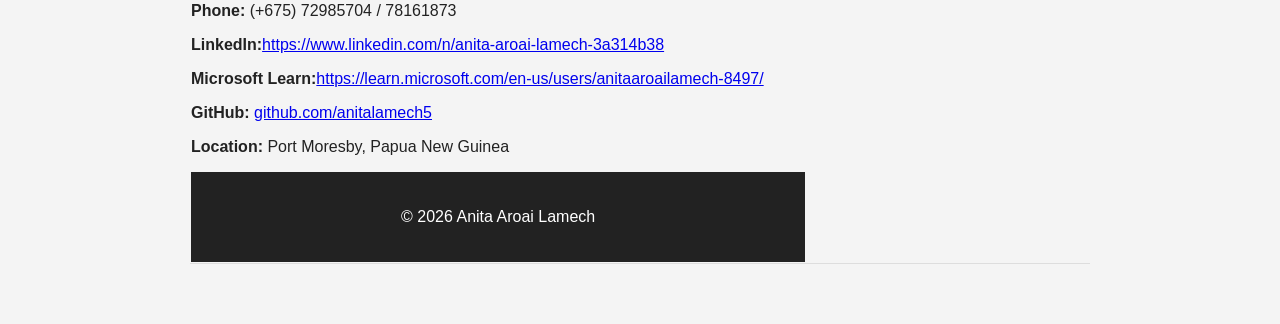
==== commit bcb812f4: "Update index.html" ====
--- a/index.html
+++ b/index.html
@@ -219,7 +219,7 @@
 
     <section id="contact">
         <h2>Contact Me</h2>
-        <p><strong>Email:</strong> <a href="anitalamech5@gmail.com" target="_blank"></a>anitalamech5@gmail.com</p>
+        <p><strong>Email:</strong> <a href="anitalamech5@gmail.com" target="_blank">anitalamech5@gmail.com</a></p>
         <p><strong>Phone:</strong> (+675) 72985704 / 78161873</p>
         <p><strong>LinkedIn:</strong><a href="https://www.linkedin.com/in/anita-aroai-lamech-3a314b38" target="_blank">https://www.linkedin.com/n/anita-aroai-lamech-3a314b38</a></p>
         <p><strong>Microsoft Learn:</strong><a href="https://learn.microsoft.com/en-us/users/anitaaroailamech-8497/" target="_blank">https://learn.microsoft.com/en-us/users/anitaaroailamech-8497/</a></p>
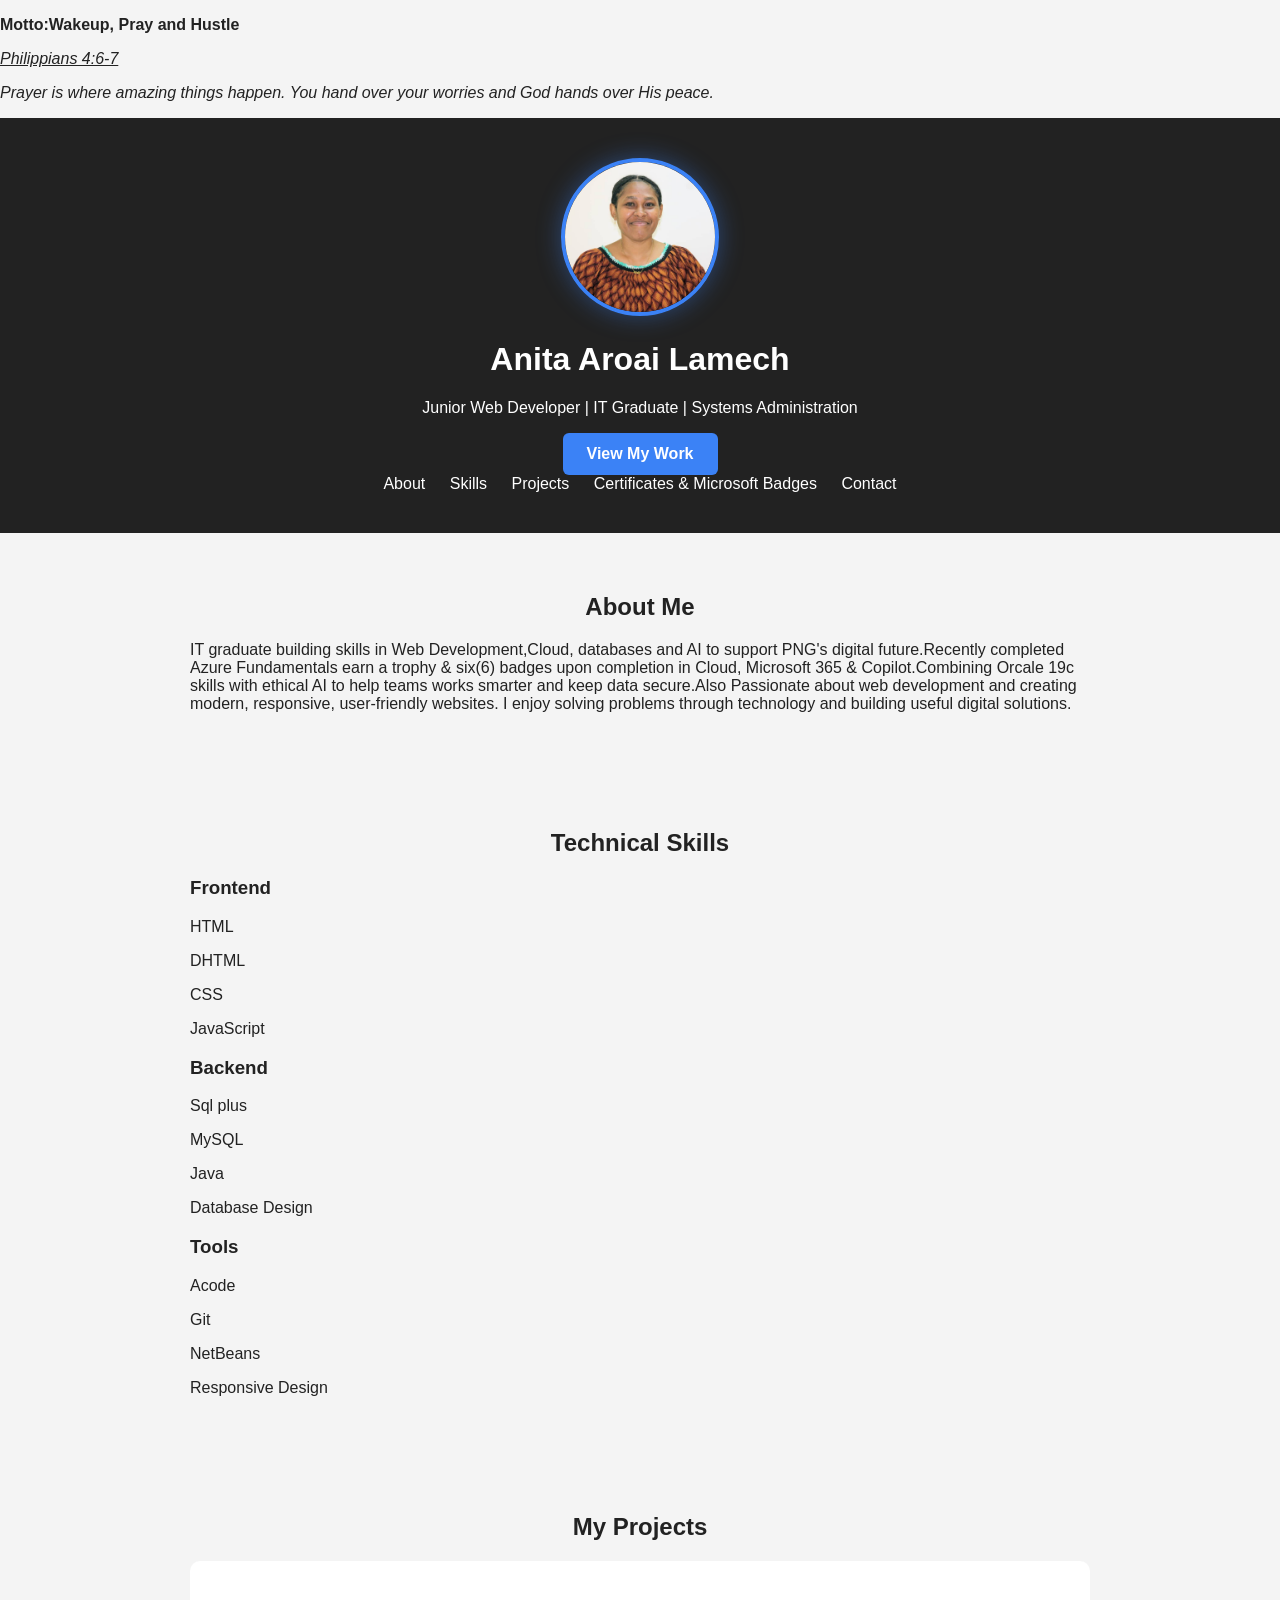
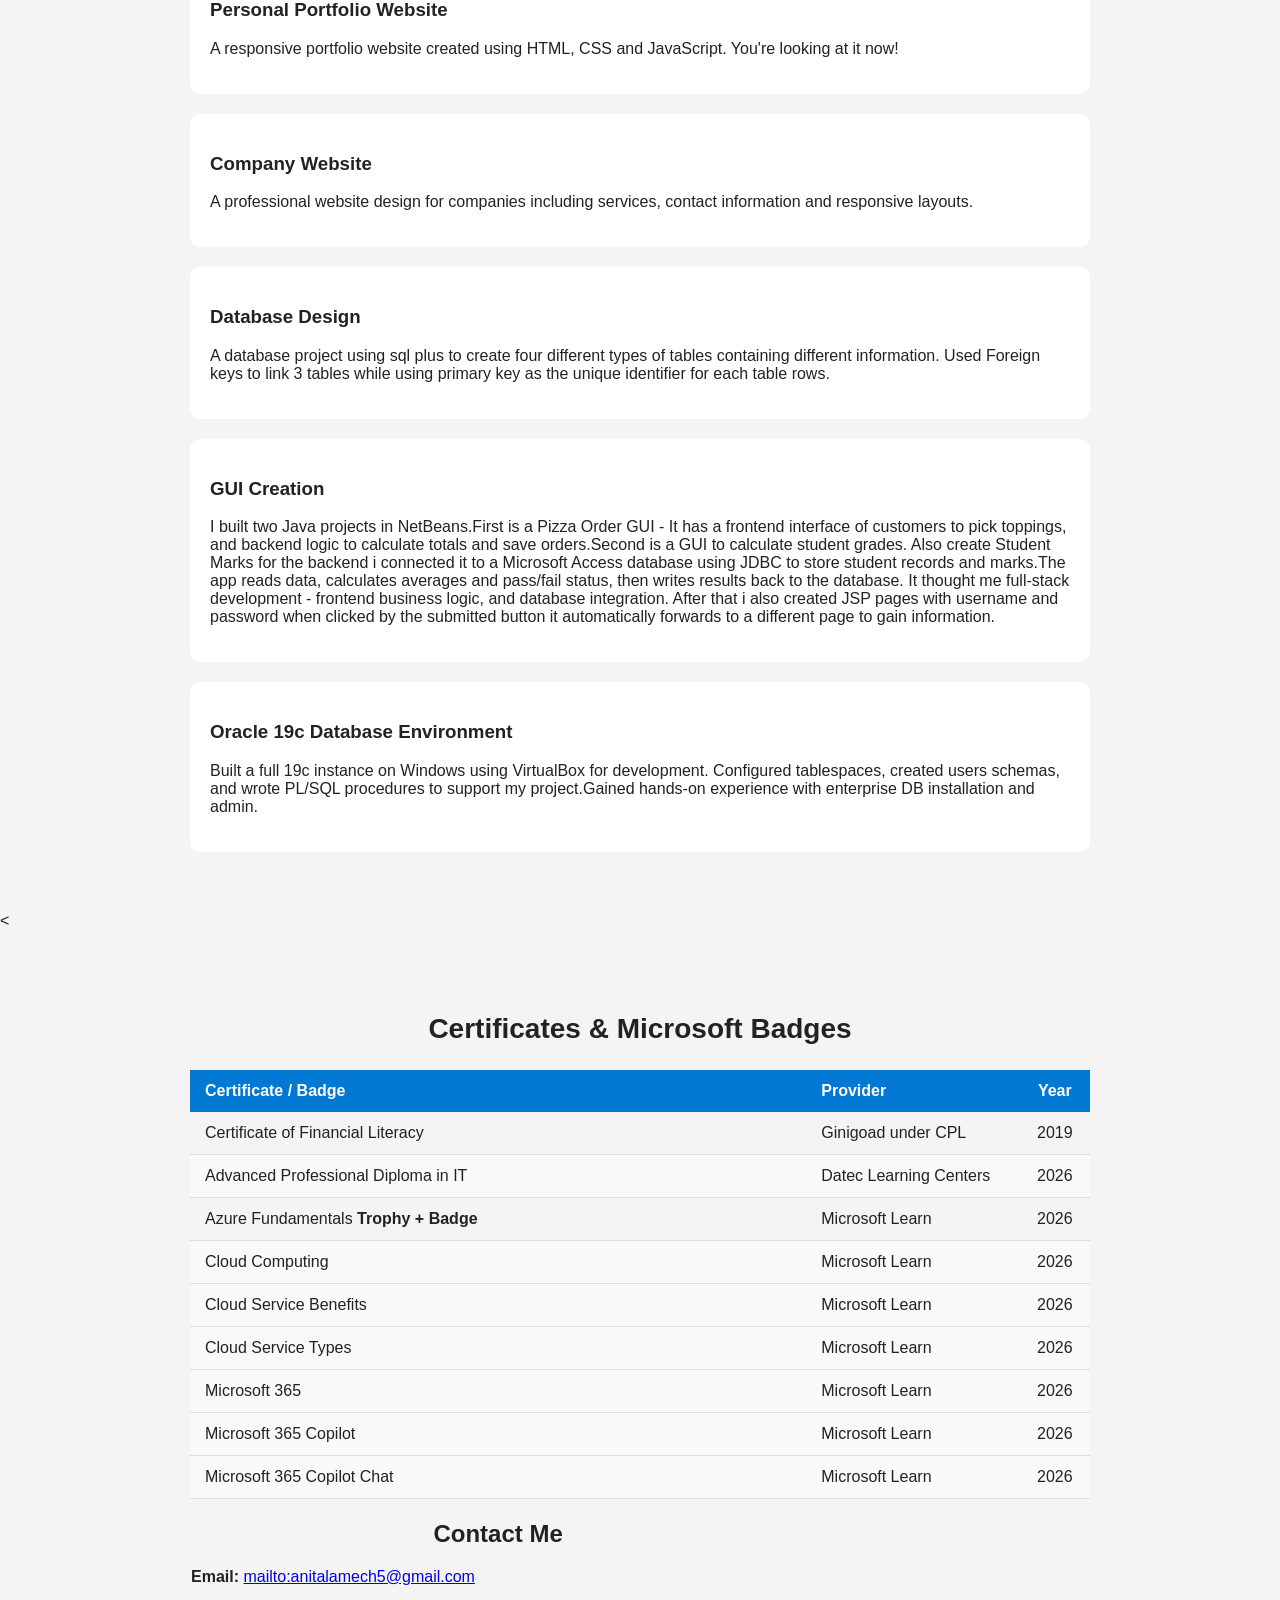
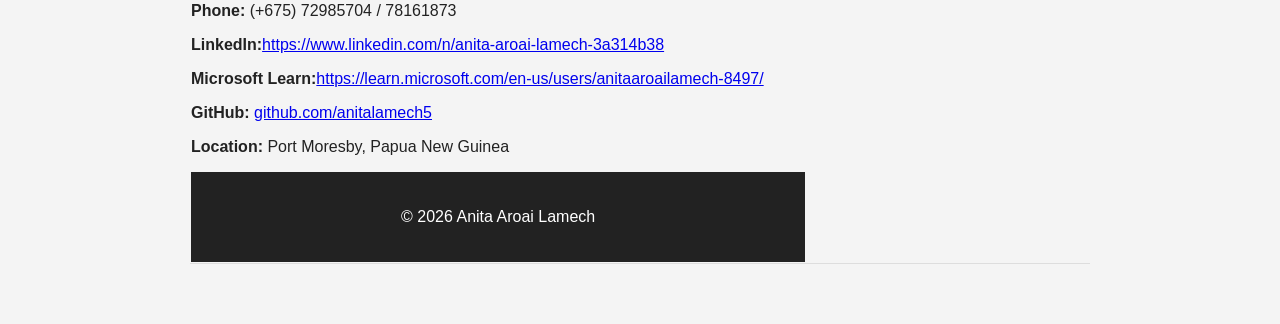
==== commit 58b3375c: "Update index.html" ====
--- a/index.html
+++ b/index.html
@@ -219,7 +219,7 @@
 
     <section id="contact">
         <h2>Contact Me</h2>
-        <p><strong>Email:</strong> <a href="anitalamech5@gmail.com" target="_blank">anitalamech5@gmail.com</a></p>
+        <p><strong>Email:</strong> <a href="mailto:anitalamech5@gmail.com" target="_blank">mailto:anitalamech5@gmail.com</a></p>
         <p><strong>Phone:</strong> (+675) 72985704 / 78161873</p>
         <p><strong>LinkedIn:</strong><a href="https://www.linkedin.com/in/anita-aroai-lamech-3a314b38" target="_blank">https://www.linkedin.com/n/anita-aroai-lamech-3a314b38</a></p>
         <p><strong>Microsoft Learn:</strong><a href="https://learn.microsoft.com/en-us/users/anitaaroailamech-8497/" target="_blank">https://learn.microsoft.com/en-us/users/anitaaroailamech-8497/</a></p>
